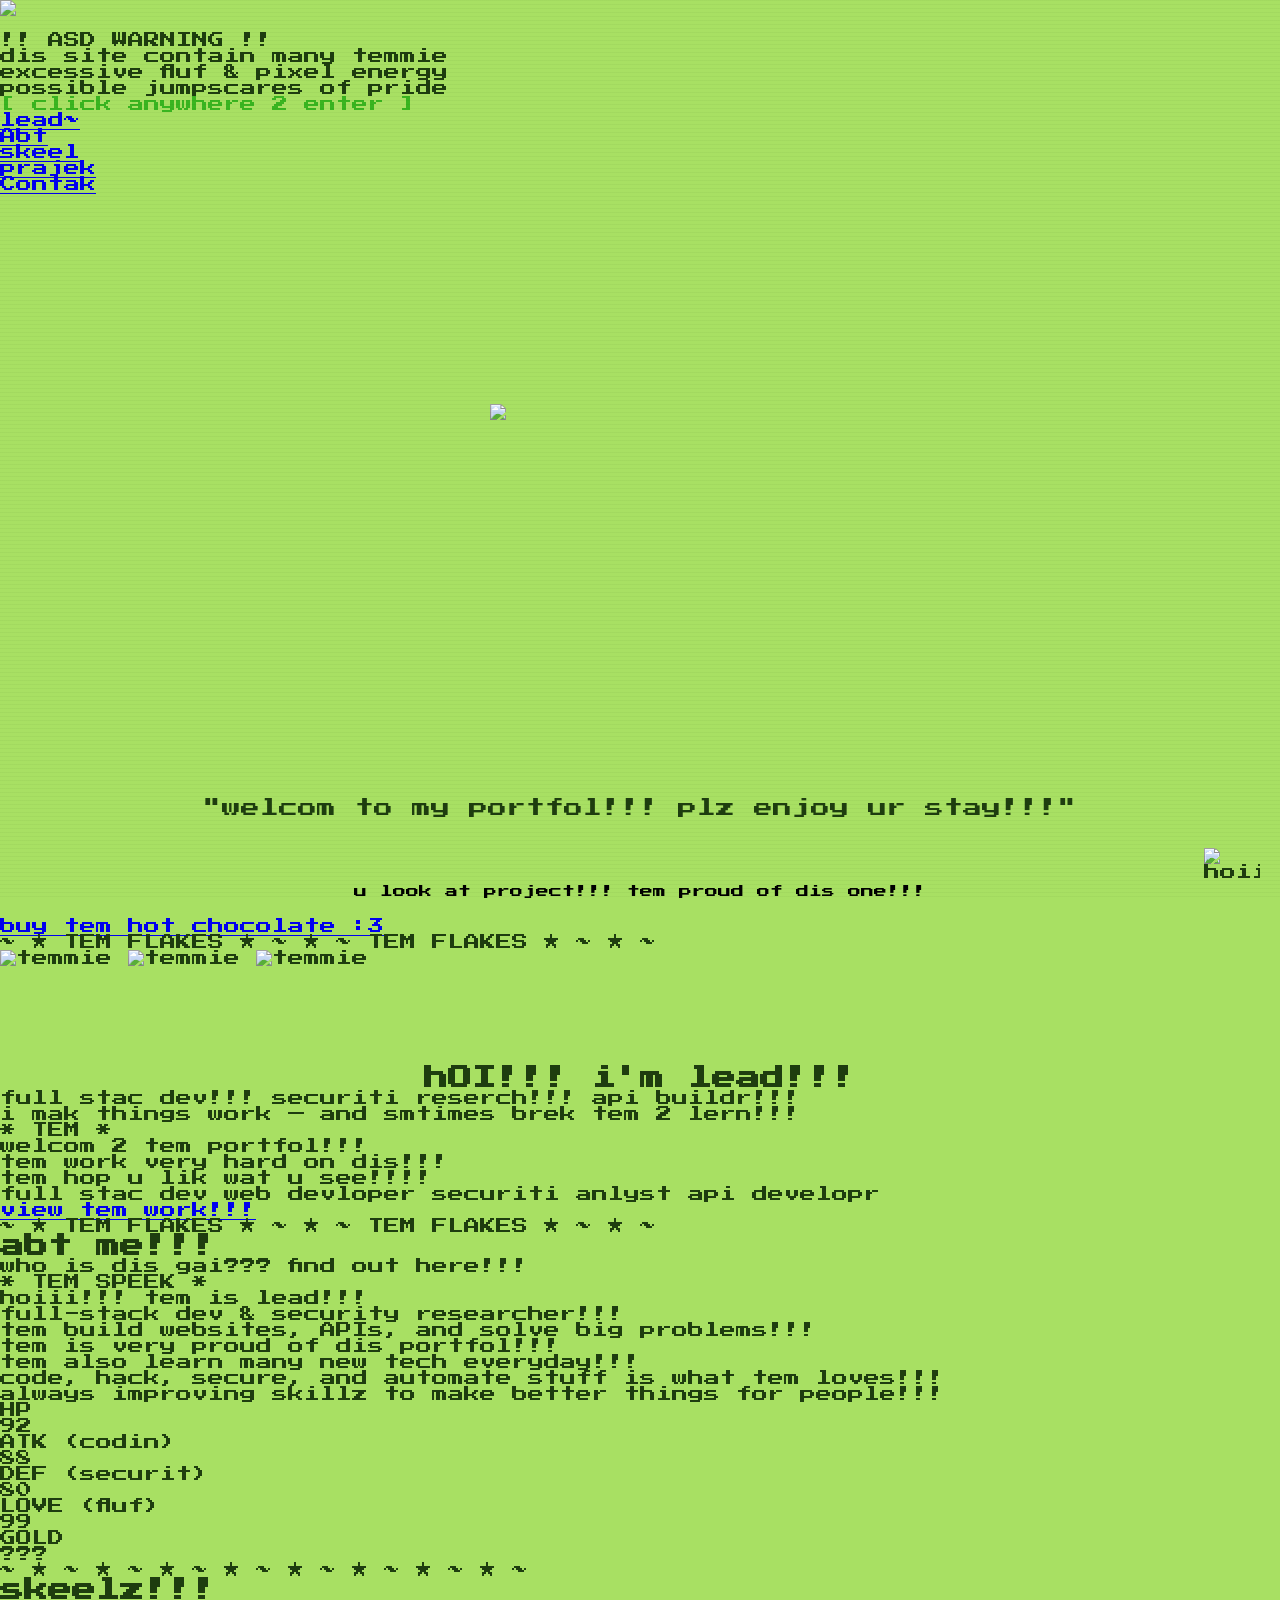
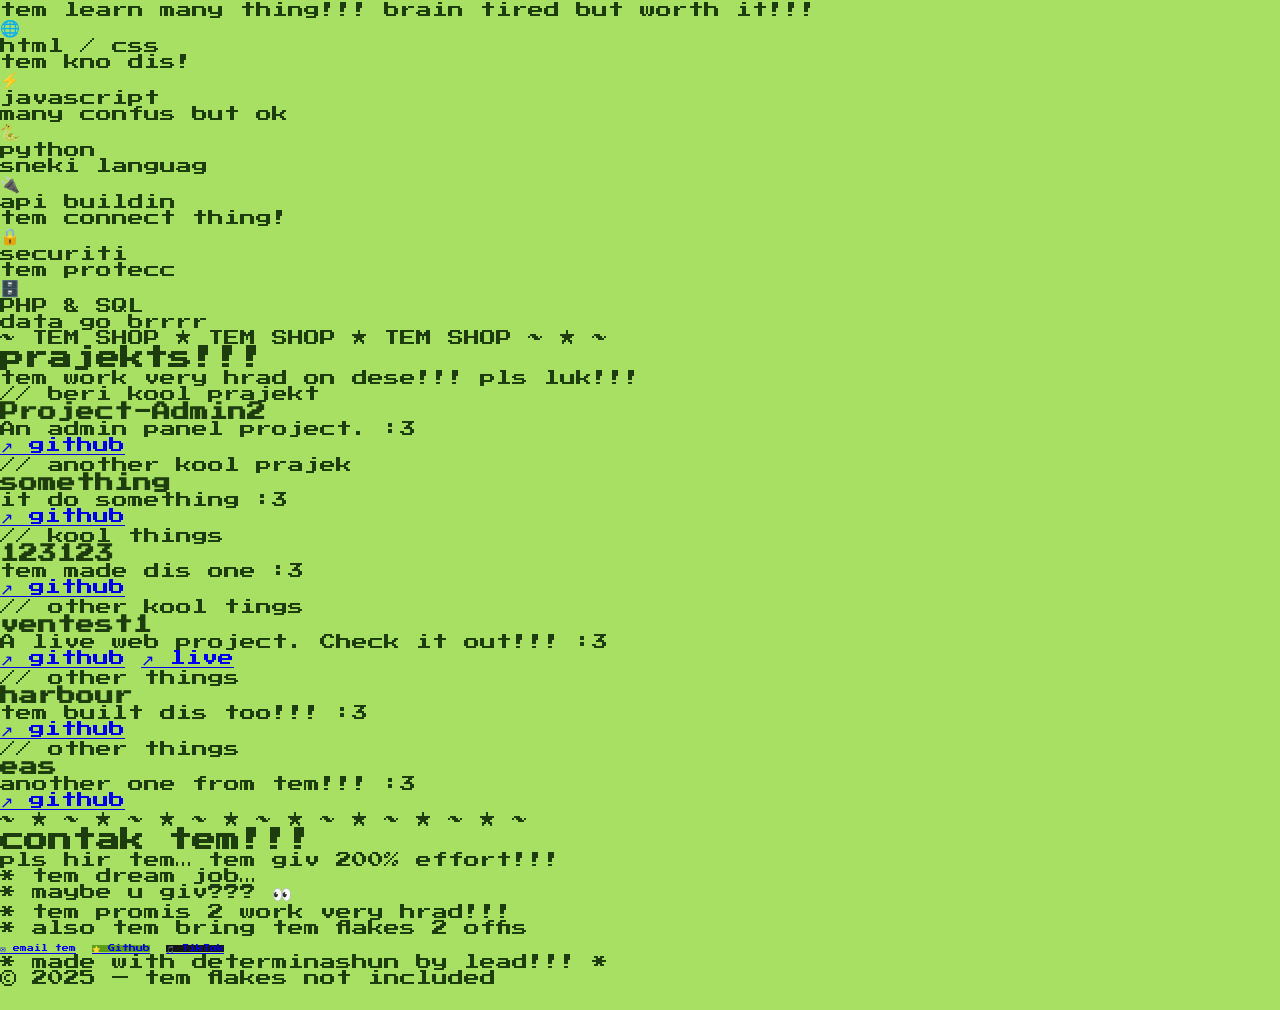
==== chingching.html @ b0831ad8 "Add files via upload" ====
<!DOCTYPE html>
<html lang="en">
<head>
    <meta charset="UTF-8">
    <meta name="viewport" content="width=device-width, initial-scale=1.0">
    <title>LEAD's portfol!!! hoiii :3</title>
    <link href="https://fonts.googleapis.com/css2?family=Press+Start+2P&display=swap" rel="stylesheet">
    <link href="assets/images/O-O temmie.gif" rel="icon">
    <link rel="stylesheet" href="assets/styles/styling-framework.css">
    <style type="text/css">
        :root {
            --gold: #a8e063;
            --dark-gold: #5a9e1a;
            --light-gold: #d4f5a0;
            --cream: #efffdc;
            --brown: #1e3d0f;
            --red: #39b520;
            --white: #f0fff0;
            --shadow: rgba(30, 61, 15, 0.4);
            --neon-pink: #ff006e;
            --neon-yellow: #ccff00;
            --neon-cyan: #00f5ff;
            --neon-green: #06d6a0;
            --neon-purple: #8338ec;
            --neon-orange: #39b520;
        }

        * { margin: 0; padding: 0; box-sizing: border-box; }

        body {
            background-color: var(--gold);
            color: var(--brown);
            font-family: 'Press Start 2P', monospace;
            cursor: url("data:image/svg+xml,%3Csvg xmlns='http://www.w3.org/2000/svg' width='32' height='32' viewBox='0 0 32 32'%3E%3Ctext y='28' font-size='28'%3E🐾%3C/text%3E%3C/svg%3E") 0 0, auto;
            overflow-x: hidden;
        }

        /*SCANLINE TEXTURE*/
        body::before {
            content: '';
            position: fixed;
            inset: 0;
            background: repeating-linear-gradient(
                0deg,
                transparent,
                transparent 3px,
                rgba(30, 61, 15, 0.04) 3px,
                rgba(30, 61, 15, 0.04) 4px
            );
            pointer-events: none;
            z-index: 9998;
        }

        .temmie-shop-background {
            content: "";
            
            top: 50px;
            left: 0;
            width: 100%;       
            height: 60vh;      
            background: url("assets/images/temmie-green-hehe.png") no-repeat center;
            background-size: cover;
            z-index: -1;      
        }

        
        h1 {
            animation: glitch 0.3s infinite;
            z-index: 2;
            text-align: center;
            margin-top: 100px;
        }

        .typewriter {
            overflow: hidden;
            border-right: .15em solid red;
            white-space: nowrap;
            animation: typing 3s steps(30, end), blink-caret .75s step-end infinite;
            z-index: 2;
        }

        .float-tem {
            position: fixed;
            bottom: 20px;
            right: 20px;
            z-index: 500;
            animation: bounce-float 1s step-end infinite;
            cursor: pointer;
            image-rendering: pixelated;
            width: 56px;
        }

        @media (max-width: 700px) {
            #about .about-grid { grid-template-columns: 1fr; }
            nav { padding: 14px 20px; }
            .nav-links { gap: 14px; }
            .nav-links a { font-size: 6px; }
            .section { padding: 60px 6vw; }
        }

        @media (max-width: 480px) {
            .temmie-shop-background {
                height: 60vh; /* shrink height a bit on mobile */
                background-position: center center; /* keep shop centered */
                width: 100vw;
            }
        }

        /* animeshunn uwu*/
        @keyframes glitch {
            0%, 90%, 100% { text-shadow: none; transform: none; }
            92% { text-shadow: 3px 0 var(--red); transform: translateX(-2px); }
            94% { text-shadow: -3px 0 #4499ff; transform: translateX(2px); }
            96% { text-shadow: 3px 0 var(--red); transform: translateX(-1px); }
            98% { text-shadow: none; transform: none; }
        }

        @keyframes bounce {
            0%, 100% { transform: translateY(0); }
            50% { transform: translateY(-6px); }
        }

        @keyframes bounce-float {
            0%, 100% { transform: translateY(0px); }
            50% { transform: translateY(-8px); }
        }

        @keyframes wobble {
            0%, 100% { transform: rotate(-2deg); }
            50% { transform: rotate(2deg); }
        }

        @keyframes blink {
            0%, 100% { opacity: 1; }
            50% { opacity: 0; }
        }

        @keyframes spin-slow {
            from { transform: rotate(0deg); }
            to { transform: rotate(360deg); }
        }

        @keyframes fadeSlide {
            from { opacity: 0; transform: translateY(6px); }
            to { opacity: 1; transform: translateY(0); }
        }

        @keyframes shake {
            0%,100% { transform: translate(0,0) rotate(0); }
            10% { transform: translate(-6px, 4px) rotate(-3deg); }
            30% { transform: translate(6px,-4px) rotate(3deg); }
            50% { transform: translate(-4px, 4px) rotate(-2deg); }
            70% { transform: translate(4px,-4px) rotate(2deg); }
            90% { transform: translate(-2px, 2px) rotate(-1deg); }
        }

        @keyframes typing {
            from { width: 0 }
            to { width: 100% }
        }

        @keyframes blink-caret {
            from, to { border-color: transparent }
            50% { border-color: rgb(25, 25, 25); }
        }


        @keyframes fadeIn {
            from { opacity: 0; }
            to { opacity: 1; }
        }


        @keyframes tem_having_asd_xd {
            0%  { transform: translate(0px, 0px) rotate(0deg); }
            25% { transform: translate(2px, -2px) rotate(-1deg); }
            50% { transform: translate(-2px, 2px) rotate(1deg); }
            75% { transform: translate(2px, 2px) rotate(0deg); }
            100%{ transform: translate(0px, 0px) rotate(0deg); }
        }

        @keyframes violentShake {
            0%  { transform: translate(0, 0) rotate(0); }
            10% { transform: translate(-8px, 6px) rotate(-4deg); }
            20% { transform: translate(8px, -6px) rotate(4deg); }
            30% { transform: translate(-10px, 4px) rotate(-5deg); }
            40% { transform: translate(10px, -4px) rotate(5deg); }
            50% { transform: translate(-8px, 6px) rotate(-4deg); }
            60% { transform: translate(8px, -6px) rotate(4deg); }
            70% { transform: translate(-10px, 4px) rotate(-5deg); }
            80% { transform: translate(10px, -4px) rotate(5deg); }
            90% { transform: translate(-6px, 3px) rotate(-3deg); }
            100%{ transform: translate(0, 0) rotate(0); }
        }

        .shake {
            animation: shake 0.45s;
        }

        #end-animation {
            position: relative;
            width: 300px;
            height: 300px;
            margin: 50px auto;
            z-index: 1;
        }

        #nervy-temmie {

            position: absolute;
            top: 54%;
            bottom: 0;
            text-align: center;
        }

        #nervy-temmie img {
            width: 100%;
            height: 100%;
            object-fit: contain;   /* keeps full image visible */
            display: block;
        }

        .nervy-temmie-adj {
            position: absolute;
            top: 54%;
            bottom: 0;
            right: 50%;
            left: 20%;
            height: 75%;
            width: 75%;
        }

        .happi-temmie-adj {
            position: absolute;
            top: 54%;
            bottom: 0;
            right: 50%;
            left: 20%;
            height: 75%;
            width: 75%;
        }

        .fade-in {
            animation: fadeIn 1s ease-in;
        }

        .shake-burst {
            animation: violentShake 0.45s infinite;
        }

        .tem_having_asd_xd {
            animation: tem_having_asd_xd 0.3s infinite;
        }

        .tem_so_nervy {
            animation: tem_having_asd_xd 0.3s infinite;
        }

    </style>
</head>
<body>
    <div id="introOverlay"> 

        <img width="160" src="assets/images/happi-tem.png" class="tem_having_asd_xd">
        <br><br>
        <div class="warning-box">
            <p class="big">!! ASD WARNING !!</p>
            <p>dis site contain many temmie<br>
               excessive fluf & pixel energy<br>
               possible jumpscares of pride</p>
        </div>
        <p class="click-hint" style="color: var(--red);">[ click anywhere 2 enter ]</p>
    </div>

    <!-- the top thingy idk -->
    <nav>
        <a href="#hero" class="nav-logo">lead~</a>
        <ul class="nav-links">
            <li><a href="#about">Abt</a></li>
            <li><a href="#skills">skeel</a></li>
            <li><a href="#projects">prajek</a></li>
            <li><a href="#contact">Contak</a></li>
        </ul>
    </nav>
    <div id="myHome"></div>
    <div class="temmie-shop-background">
        <div id="end-animation">
            <div>
                <img id="nervy-temmie" src="assets/images/temmie_animation.gif">
            </div>
        </div>
    </div>
    <h1 hidden>Hoiii!!!</h1> <!-- for sufer sicreet ister eggy hehe-->
    <br>
    <p id="message" style="font-size: 19px; text-align: center;">
        "welcom to my portfol!!! plz enjoy ur stay!!!"
    </p>
    <br><br>
    <br>
    <div class="randmsg-dialog-box">
        <p id="randomMessage" style="color: rgb(0, 0, 0); font-family: 'Press Start 2P', monospace; font-size: 13px; margin-top: 20px; margin-bottom: 20px; text-align: center;"></p>
        <a href="https://www.paypal.me/ObtainiumHamster#buy-me-hot-choccy-:3" class="tem-colleg">buy tem hot chocolate :3</a>
    </div>
    <div class="tem-divider">~ ★ TEM FLAKES ★ ~ ★ ~ TEM FLAKES ★ ~ ★ ~</div>

    <!-- MAIN -->
    <section id="hero">
        <div class="hero-temmie-row">
            <img src="assets/images/reverted-floating-temmie.png" alt="temmie">
            <img src="assets/images/floating-temmie.png" alt="temmie" style="animation-delay:0.2s">
            <img src="assets/images/happi-floating-temmie.png" alt="temmie" style="animation-delay:0.4s">
        </div>

        <h1>hOI!!! i'm lead!!!</h1>
        <p class="hero-subtitle">full stac dev!!! securiti reserch!!! api buildr!!!<br>i mak things work — and smtimes brek tem 2 lern!!!</p>

        <div class="hero-dialog-box">
            <div class="dialog-name">* TEM *</div>
            <p class="dialog-text">
                welcom 2 tem portfol!!!<br>
                tem work very hard on dis!!!<br>
                tem hop u lik wat u see!!!! 
            </p>
        </div>

        <div class="hero-tags">
            <span class="tag">full stac dev</span>
            <span class="tag">web devloper</span>
            <span class="tag">securiti anlyst</span>
            <span class="tag">api developr</span>
        </div>

        <a href="#projects" class="btn">view tem work!!!</a>
    </section>

    <div class="tem-divider">~ ★ TEM FLAKES ★ ~ ★ ~ TEM FLAKES ★ ~ ★ ~</div>

    <!-- ABOUT -->
    <section id="about" class="section">
        <div class="section-header">
            <h2 class="section-title">abt me!!!</h2>
            <p class="section-subtitle">who is dis gai??? find out here!!!</p>
        </div>
        <div class="about-grid">
            <div class="about-dialog">
                <p>* TEM SPEEK *</p>
                <p>
                    hoiii!!! tem is lead!!!<br>
                    full-stack dev & security researcher!!!<br>
                    tem build websites, APIs, and solve big problems!!!<br>
                    tem is very proud of dis portfol!!!
                </p>
                <p>
                    tem also learn many new tech everyday!!!<br>
                    code, hack, secure, and automate stuff is what tem loves!!!<br>
                    always improving skillz to make better things for people!!!
                </p>
            </div>
            <div class="about-stats">
                <div class="stat-row">
                    <span class="stat-label">HP</span>
                    <div class="stat-bar-bg"><div class="stat-bar-fill" style="width:92%"></div></div>
                    <span>92</span>
                </div>
                <div class="stat-row">
                    <span class="stat-label">ATK (codin)</span>
                    <div class="stat-bar-bg"><div class="stat-bar-fill" style="width:88%"></div></div>
                    <span>88</span>
                </div>
                <div class="stat-row">
                    <span class="stat-label">DEF (securit)</span>
                    <div class="stat-bar-bg"><div class="stat-bar-fill" style="width:80%"></div></div>
                    <span>80</span>
                </div>
                <div class="stat-row">
                    <span class="stat-label">LOVE (fluf)</span>
                    <div class="stat-bar-bg"><div class="stat-bar-fill" style="width:99%"></div></div>
                    <span>99</span>
                </div>
                <div class="stat-row">
                    <span class="stat-label">GOLD</span>
                    <div class="stat-bar-bg"><div class="stat-bar-fill" style="width:40%"></div></div>
                    <span>???</span>
                </div>
            </div>
        </div>
    </section>

    <div class="tem-divider">~ ★ ~ ★ ~ ★ ~ ★ ~ ★ ~ ★ ~ ★ ~ ★ ~</div>

    <!-- SKILLS  -->
    <section id="skills" class="section">
        <div class="section-header">
            <h2 class="section-title">skeelz!!!</h2>
            <p class="section-subtitle">tem learn many thing!!! brain tired but worth it!!!</p>
        </div>
        <div class="skills-grid">
            <div class="skill-card"><span class="skill-icon">🌐</span><p class="skill-name">html / css<br>tem kno dis!</p></div>
            <div class="skill-card"><span class="skill-icon">⚡</span><p class="skill-name">javascript<br>many confus but ok</p></div>
            <div class="skill-card"><span class="skill-icon">🐍</span><p class="skill-name">python<br>sneki languag</p></div>
            <div class="skill-card"><span class="skill-icon">🔌</span><p class="skill-name">api buildin<br>tem connect thing!</p></div>
            <div class="skill-card"><span class="skill-icon">🔒</span><p class="skill-name">securiti<br>tem protecc</p></div>
            <div class="skill-card"><span class="skill-icon">🗄️</span><p class="skill-name">PHP & SQL<br>data go brrrr</p></div>
        </div>
    </section>

    <div class="tem-divider">~ TEM SHOP ★ TEM SHOP ★ TEM SHOP ~ ★ ~</div>

    <!-- PROJECTS -->
    <section id="projects" class="section">
        <div class="section-header">
            <h2 class="section-title">prajekts!!!</h2>
            <p class="section-subtitle">tem work very hrad on dese!!! pls luk!!!</p>
        </div>
        <div class="projects-grid">
            <div class="project-card">
                <p class="project-tag">// beri kool prajekt</p>
                <h3 class="project-title">Project-Admin2</h3>
                <p class="project-desc">An admin panel project. :3</p>
                <div class="project-links">
                    <a href="https://github.com/ayytrix/Project-Admin2" class="project-link">↗ github</a>
                </div>
            </div>
            <div class="project-card">
                <p class="project-tag">// another kool prajek</p>
                <h3 class="project-title">something</h3>
                <p class="project-desc">it do something :3</p>
                <div class="project-links">
                    <a href="https://github.com/ayytrix/something" class="project-link">↗ github</a>
                </div>
            </div>
            <div class="project-card">
                <p class="project-tag">// kool things</p>
                <h3 class="project-title">123123</h3>
                <p class="project-desc">tem made dis one :3</p>
                <div class="project-links">
                    <a href="https://github.com/ayytrix/123123" class="project-link">↗ github</a>
                </div>
            </div>
            <div class="project-card">
                <p class="project-tag">// other kool tings</p>
                <h3 class="project-title">ventest1</h3>
                <p class="project-desc">A live web project. Check it out!!! :3</p>
                <div class="project-links">
                    <a href="https://github.com/ayytrix/ventest1" class="project-link">↗ github</a>
                    <a href="https://venux.fun/" class="project-link">↗ live</a>
                </div>
            </div>
            <div class="project-card">
                <p class="project-tag">// other things</p>
                <h3 class="project-title">harbour</h3>
                <p class="project-desc">tem built dis too!!! :3</p>
                <div class="project-links">
                    <a href="https://github.com/ayytrix/harbour" class="project-link">↗ github</a>
                </div>
            </div>
            <div class="project-card">
                <p class="project-tag">// other things</p>
                <h3 class="project-title">eas</h3>
                <p class="project-desc">another one from tem!!! :3</p>
                <div class="project-links">
                    <a href="https://github.com/ayytrix/eas" class="project-link">↗ github</a>
                </div>
            </div>
        </div>
    </section>

    <div class="tem-divider">~ ★ ~ ★ ~ ★ ~ ★ ~ ★ ~ ★ ~ ★ ~ ★ ~</div>

    <!-- ─── CONTACT ─── -->
    <section id="contact" class="section">
        <div class="section-header">
            <h2 class="section-title">contak tem!!!</h2>
            <p class="section-subtitle">pls hir tem… tem giv 200% effort!!!</p>
        </div>
        <div class="contact-box">
            <div class="contact-dialog">
                <p>
                    * tem dream job…<br>
                    * maybe u giv??? 👀<br>
                    * tem promis 2 work very hrad!!!<br>
                    * also tem bring tem flakes 2 offis
                </p>
            </div>
            <div class="contact-links">
                <a href="mailto:imthetoxicchemical@gmail.com" class="btn" style="font-size:7px">✉ email tem</a>
                <a href="https://github.com/ayytrix" class="btn" style="font-size:7px; background: var(--dark-gold);">⭐ Github</a>
                <a href="https://www.tiktok.com/@thetoxicchemical" class="btn" style="font-size:7px; background: #131414;">🎵 TikTok</a>
            </div>
        </div>
    </section>

    <!-- ─── FOOTER ─── -->
    <footer>
        <p>* made with determinashun by lead!!! *</p>
        <p>© 2025 — tem flakes not included</p>
        <p style="margin-top:8px; color: var(--gold);">thank u 4 visiting tem portfol!!! come bak anytim!!!</p>
    </footer>
    <audio src="assets/music/Undertale - Sound Effects.mp3" id="shopsound" preload="auto" hidden></audio>
    <audio id="bgMusic" src="assets/music/Undertale - Tem Shop [Remix].mp3" preload="auto" loop></audio>
    <audio id="asdmusic" src="assets/music/UNDERTALE Tem Shop Remix (NEW! Music Video by cheezeEGGSTREEME) (mp3cut.net).mp3" preload="auto" loop></audio>

    <!-- floating temmie hehe :3 -->
    <img class="float-tem" id="floatTem"
         src="assets/images/floating-temmie.png"
         title="hoiii!!!">
    <script>

        // Keyboard shortcuts
        document.addEventListener("keydown", function(e) {
            const blocked =
                e.key === "F12" ||
                (e.ctrlKey && e.shiftKey && e.key === "I") ||
                (e.ctrlKey && e.shiftKey && e.key === "J") ||
                (e.ctrlKey && e.shiftKey && e.key === "C") ||
                (e.ctrlKey && e.key.toLowerCase() === "u") ||
                (e.ctrlKey && e.key.toLowerCase() === "s"); // blocks Ctrl+S too
        
            if (blocked) {
                e.preventDefault();
                window.location.href = "https://www.youtube.com/watch?v=V0fT6bGLT0o";
            }
        });
        
        // Right-click
        document.addEventListener("contextmenu", function(e) {
            e.preventDefault();
            window.location.href = "https://www.youtube.com/watch?v=V0fT6bGLT0o";
        });
        
        // DevTools open detection (size-based)
        setInterval(function() {
            if (window.outerWidth - window.innerWidth > 160 ||
                window.outerHeight - window.innerHeight > 160) {
                window.location.href = "https://www.youtube.com/watch?v=V0fT6bGLT0o";
            }
        }, 1000);
        
        // Debugger trap
        setInterval(function() {
            var start = performance.now();
            debugger;
            var end = performance.now();
            if (end - start > 100) {
                window.location.replace("https://www.youtube.com/watch?v=V0fT6bGLT0o");
            }
        }, 50);
        
        // Disable text selection
        document.addEventListener("selectstart", e => e.preventDefault());
        
        // Disable drag
        document.addEventListener("dragstart", e => e.preventDefault());
        
        const messages = [
            "tem worked very hard on dis!!! many skill!!! wow!!!",
            "u look at project!!! tem proud of dis one!!!",
            "tem learn many thing!!! brain very tired but proud!!!",
            "dis project took 1000 year!!! tem survive!!!",
            "tem code… tem cry… tem finish!!!",
            "dis part show tem coding power!!! very impress!!!",
            "tem hope u lik!!! took many hour and tem fluf!!!",
            "click around!!! portfolio full of tem talent!!!",
            "if u hir tem… tem wil giv 200% effort!!!",
            "thank u for visit tem portfol!!! come bak anytim!!!",
            "portfolio built with determinashun!!!",
            "plz admire tem hard work!!!",
            "tem dream job… maybe u giv??? 👀",
            "thank u for touring tem world!!!"
        ];

        const messageElement = document.getElementById("randomMessage");

        function showRandomMessage() {
            
            const randomIndex = Math.floor(Math.random() * messages.length);
            const message = messages[randomIndex];
            messageElement.textContent = message;

            messageElement.classList.remove("fade-in");
            void messageElement.offsetWidth; 
            messageElement.classList.add("fade-in");

            const randomTime = Math.floor(Math.random() * 3000) + 4000;
            setTimeout(showRandomMessage, randomTime);
        }
        showRandomMessage();

    </script>
    <script>
        // nervy temmie wen u hover uhm the colleg button thingy hehe
        const btn = document.querySelector(".tem-colleg");
        const temmyyy = document.getElementById("nervy-temmie");
        const sound = document.getElementById("shopsound");
        const textty = document.getElementById("message");

        const shucks_msg = [
            "aww :C",
            "oh nooo…",
            "tem sad now…",
            "tem try… but nooo…",
            "dis not fun…",
            "tem heart hurt…",
            "uwu why…",
            "tem feel lonely…",
            "s-s-sorry…",
            "tem cry a lil…",
            "ohhh fluff…",
            "tem disappoint…",
            "nooo… not dis…",
            "aw man…",
            "tem wanna nap…",
            "tem frowny face :<",
            "plz pookster 🥺"
        ];

        function random_shucks_msg() {
            const randomMSG = Math.floor(Math.random() * shucks_msg.length);
            const msg = shucks_msg[randomMSG];

            textty.textContent = msg;
            
        }

        btn.addEventListener("mouseenter", () => {
            temmyyy.classList.add("shake-burst");
            temmyyy.src = "assets/images/sweating-nervous.gif";
            temmyyy.classList.add("nervy-temmie-adj");
            textty.innerText = "PLZ PLZ PLZ PLZ PLZ PLZ PLZ!!!!";
        });

        btn.addEventListener("mouseleave", () => {
            temmyyy.classList.remove("shake-burst");
            temmyyy.src = "assets/images/temmie_animation.gif";
            temmyyy.classList.remove("nervy-temmie-adj");
            random_shucks_msg();

            setTimeout(() => {
                textty.innerText = "welcom to my portfol!!! plz enjoy ur stay!!!";
            },700);
        });

        btn.addEventListener("click", () => {
            temmyyy.classList.remove("shake-burst");
            temmyyy.src = "assets/images/hoi-one-eye-closed.gif";
            temmyyy.classList.remove("nervy-temmie-adj");
            temmyyy.classList.add("happi-temmie-adj"); // make sure to return to original position by removing this class
            //play sound effect
            sound.currentTime = 0;
            sound.play();
            temmyyy.classList.remove("happi-temmie-adj");
            textty.innerText = "YEZ!! TEMMIE HAPPI!!! :D";
            
            setTimeout(() => {
                textty.innerText = "welcom to my portfol!!! plz enjoy ur stay!!!";
            },2000);
            
        })

        // for floating temmie xd
        const floatTem = document.getElementById("floatTem");
        floatTem.addEventListener("click", () => {
            floatTem.classList.remove("shake");
            void floatTem.offsetWidth;
            floatTem.classList.add("shake");
            rotateMsgs();
        });

        //temmie nervous hehe
        const tem = document.getElementById("nervy-temmie");

        function burstShake() {
        tem.classList.add("tem_so_nervy");

        setTimeout(() => {
            tem.classList.remove("tem_so_nervy");
        }, 450);
        }

        setInterval(burstShake, 5000);

        // my temmie animation :3
        const text = document.getElementById("message");

        function shakeymakey() {
            text.classList.add("tem_having_asd_xd");
        }

        setInterval(shakeymakey, 5000);

        let eastereggies = false;

        function eastereggy() {
            return Math.random() < 0.1; // 10% chance this will happen if not 0.3 please don't forget to change it back :3
        }



        function asdmeltdown() {

            function loadMeltdown() {
                const link = document.createElement("link");
                link.rel = "stylesheet";
                link.href = "assets/styles/asd-meltdown.css";

                document.head.appendChild(link);

                const linkscript = document.createElement("script");
                linkscript.src = "assets/scripts/asd-metldown.js";
                
                document.body.appendChild(linkscript);
            }

            // Start musix
            const music = document.getElementById("asdmusic");
            music.volume = 0.7;
            music.play();

            if (eastereggies) {

                loadMeltdown();

                const allH1 = document.getElementsByTagName("h1");
                const allH2 = document.getElementsByTagName("h2");
                const alltemdiv = document.getElementsByClassName("tem-divider");
                const allIMG = document.getElementsByTagName("img");
                const allAnchor = document.getElementsByTagName("a");

                for (let a of allAnchor) {
                    a.style.display = "block";
                    a.style.animation = "violentShake 0.45s infinite";
                    a.style.animation = "glitch 4s infinite;";
                }

                for (let h of allH1) {
                    h.style.display = "block";
                    h.style.animation = "violentShake 0.45s infinite";
                    h.style.animation = "glitch 4s infinite;";
                    h.style.fontSize = "50px";
                }
                for (let h of allH2) {
                    h.style.display = "block";
                    h.style.animation = "violentShake 0.45s infinite";
                    h.style.animation = "glitch 4s infinite;";
                    h.style.fontSize = "50px";
                }
                for (let d of alltemdiv) {
                    d.style.display = "block";
                    d.style.animation = "glitch 4s infinite;";
                    d.innerText = "TOO MUCHH CAFFEINEEE TOO MUCHHH KOPIIIII TOO MUCKK";
                }
                for (let imgs of allIMG) {
                    imgs.style.display = "block";
                    imgs.style.animation = "violentShake 0.45s infinite";
                    imgs.style.animation = "glitch 4s infinite;";
                }
        
            }
        }

        // fopr ainmation
        document.getElementById("introOverlay").addEventListener("click", function () {
            const overlay = this;
            overlay.style.transition = "opacity 1s ease-out";
            overlay.style.opacity = 0;
            setTimeout(() => overlay.remove(), 1000);
            document.getElementById('message').classList.add('typewriter');

            if (eastereggy()) {
                console.log("IT JUST HAPPENED!");
                eastereggies = true;
                asdmeltdown();

            }

            else {
                // Start musix
            const music = document.getElementById("bgMusic");
            music.volume = 0.4;
            music.play();
            }

            
        });

        const observer = new IntersectionObserver((entries) => {
            entries.forEach(e => {
                if (e.isIntersecting) {
                    e.target.querySelectorAll('.stat-bar-fill').forEach(bar => {
                        bar.style.animation = 'none';
                        void bar.offsetWidth;
                        bar.style.animation = '';
                    });
                }
            });
        }, { threshold: 0.3 });
        const aboutSection = document.getElementById("about");
        if (aboutSection) observer.observe(aboutSection);
    </script>
    
</body>
</html>
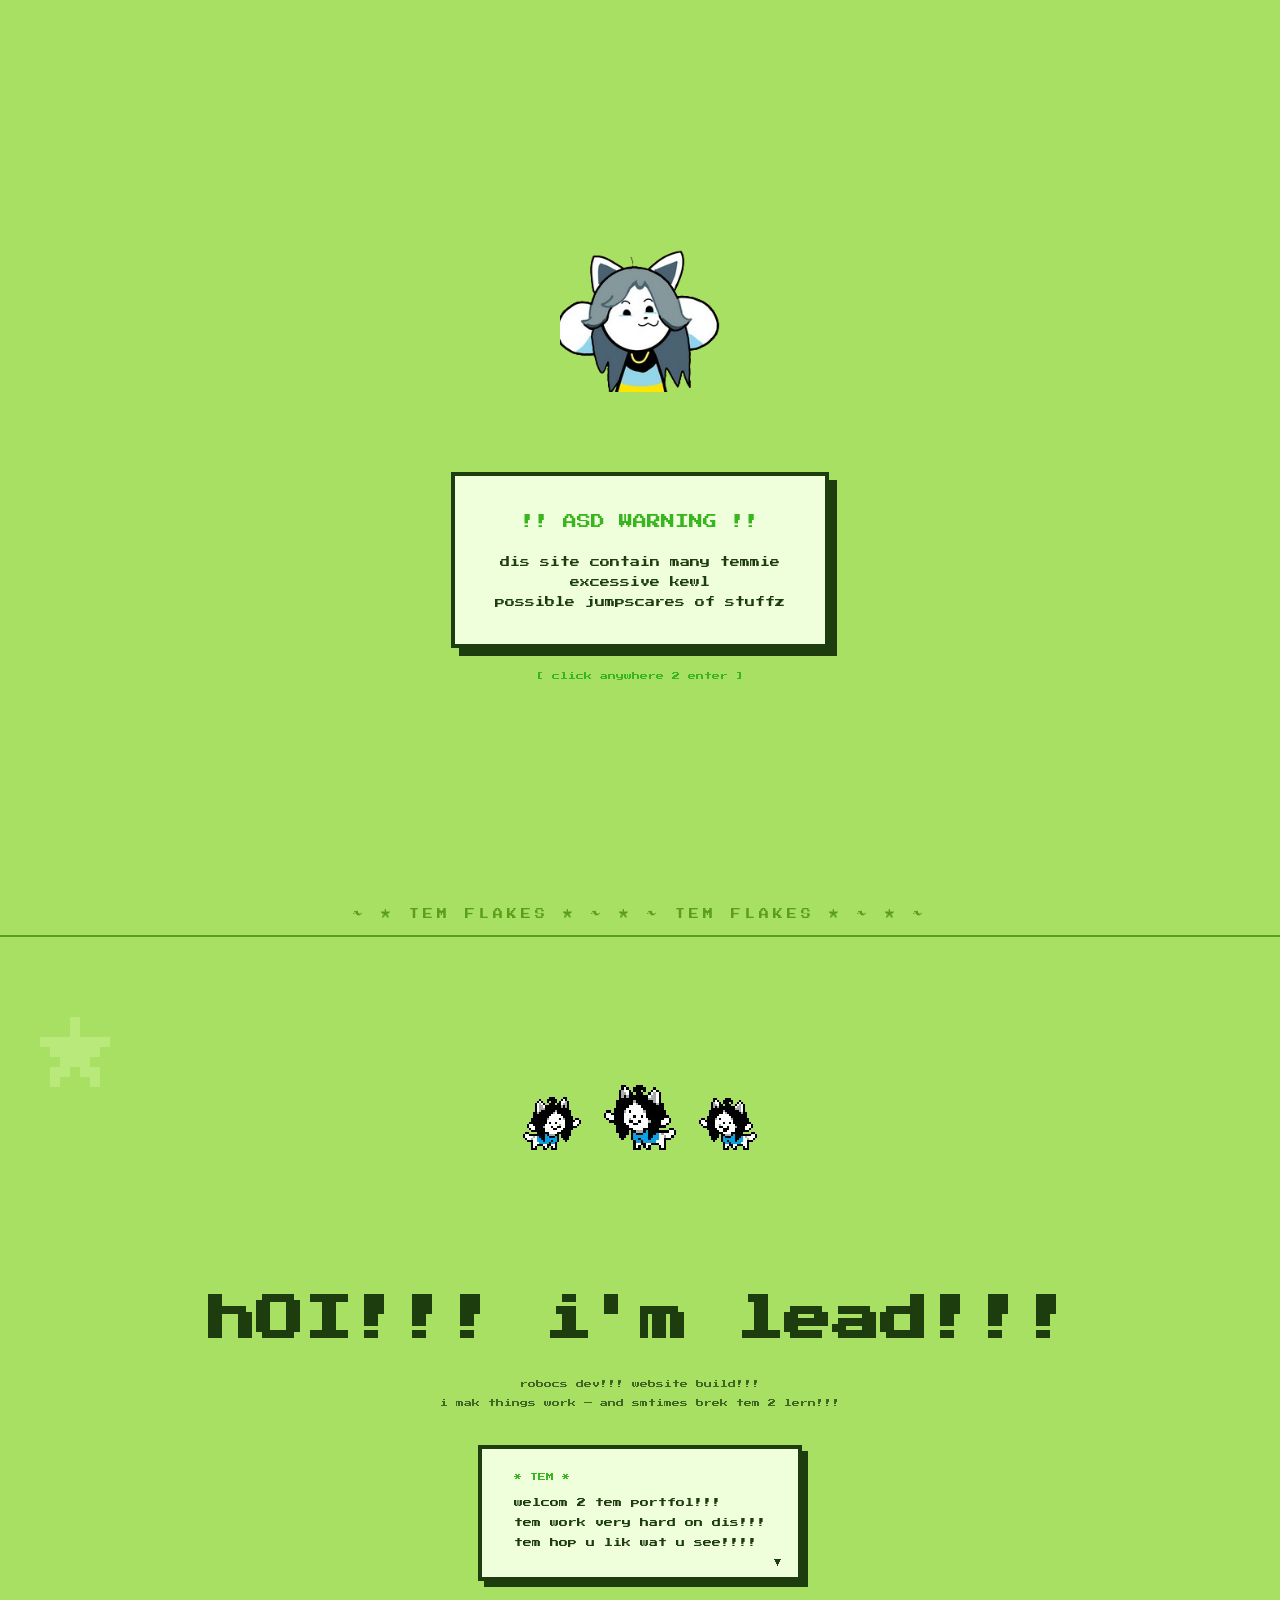
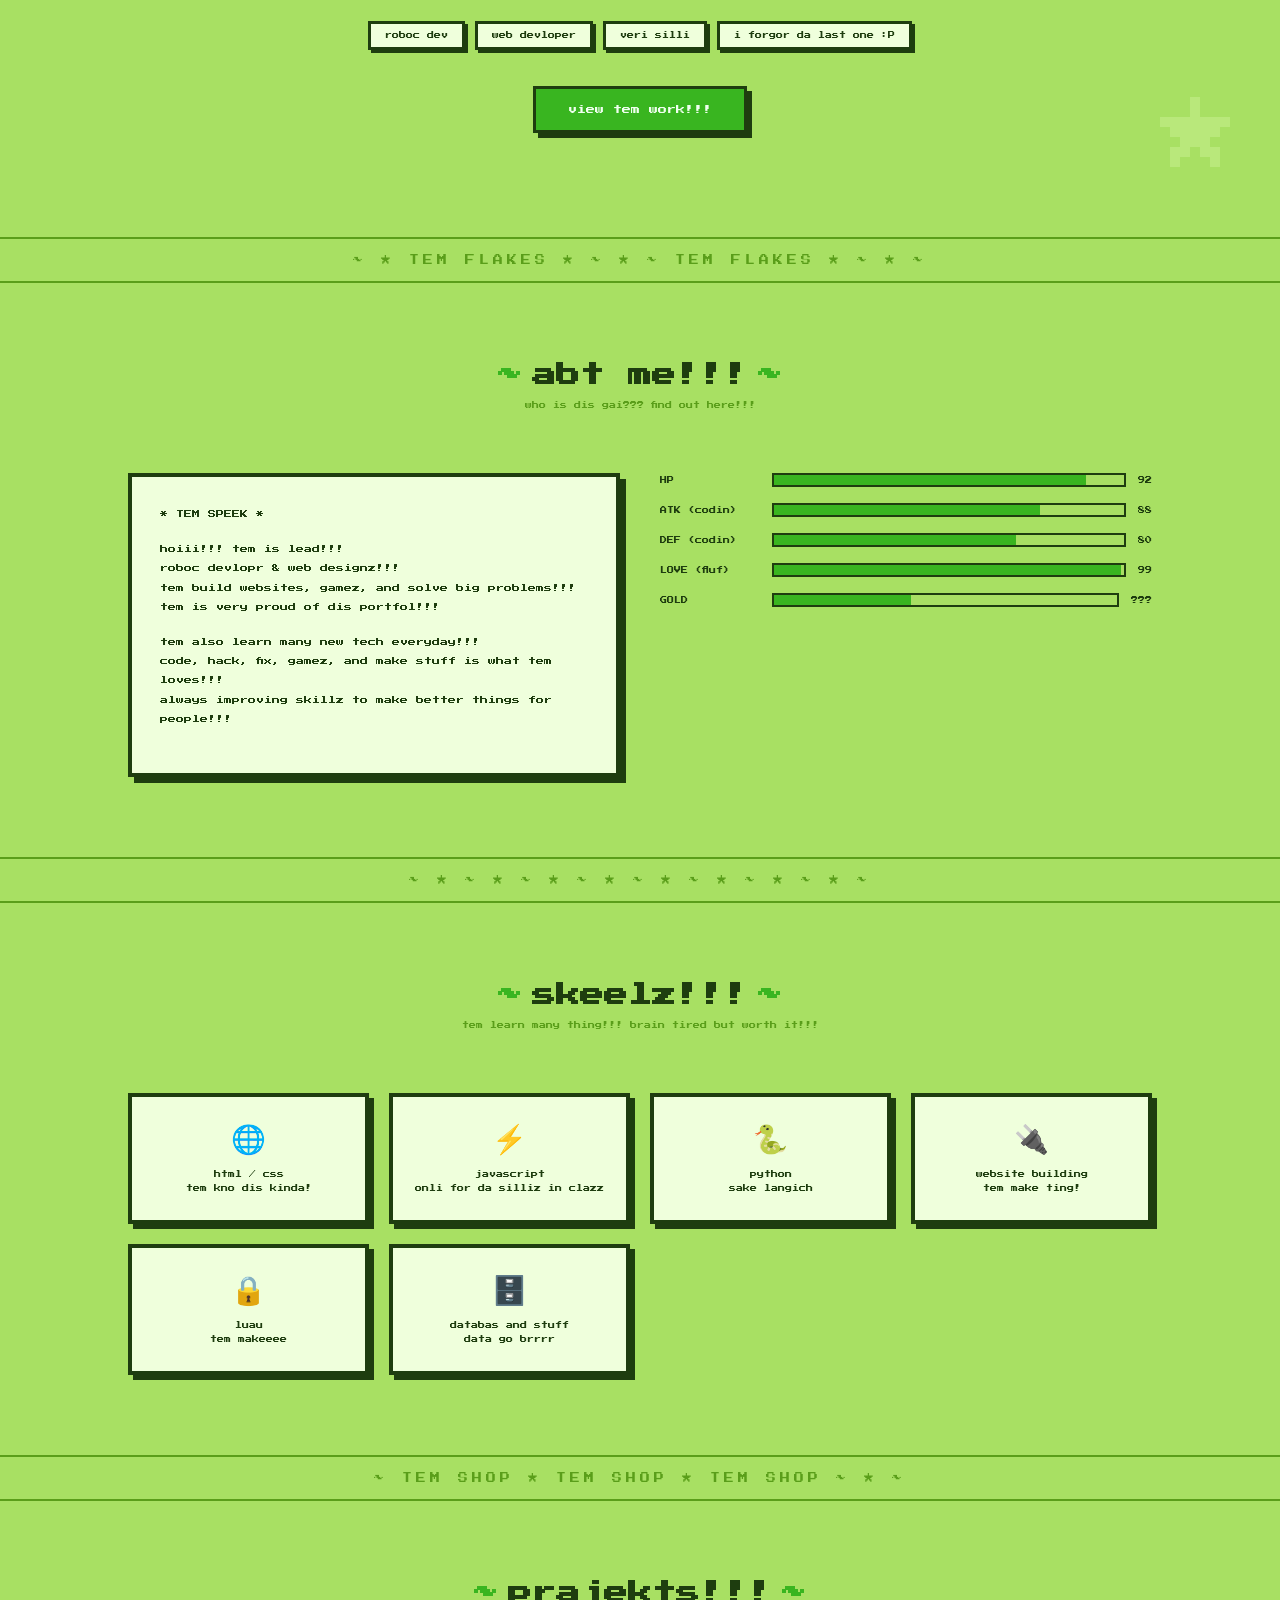
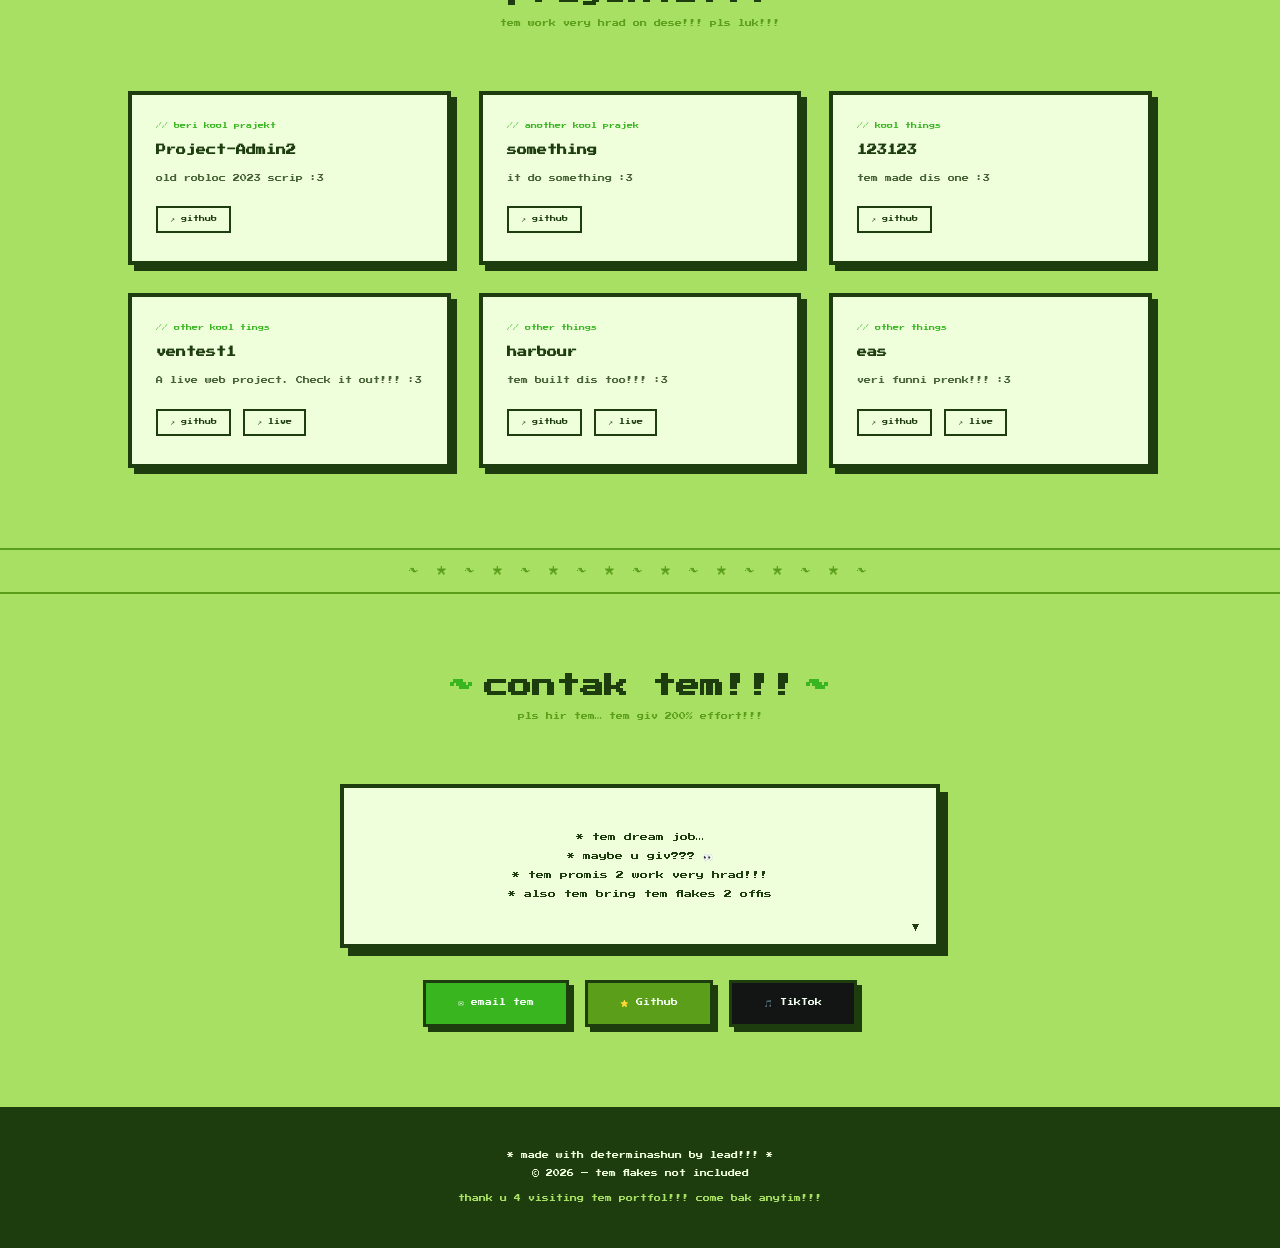
==== commit d1972aa3: "Update chingching.html" ====
--- a/chingching.html
+++ b/chingching.html
@@ -3,7 +3,7 @@
 <head>
     <meta charset="UTF-8">
     <meta name="viewport" content="width=device-width, initial-scale=1.0">
-    <title>LEAD's portfol!!! hoiii :3</title>
+    <title>lead's portfol!!! hoiii :3</title>
     <link href="https://fonts.googleapis.com/css2?family=Press+Start+2P&display=swap" rel="stylesheet">
     <link href="assets/images/O-O temmie.gif" rel="icon">
     <link rel="stylesheet" href="assets/styles/styling-framework.css">
@@ -266,8 +266,8 @@
         <div class="warning-box">
             <p class="big">!! ASD WARNING !!</p>
             <p>dis site contain many temmie<br>
-               excessive fluf & pixel energy<br>
-               possible jumpscares of pride</p>
+               excessive kewl<br>
+               possible jumpscares of stuffz</p>
         </div>
         <p class="click-hint" style="color: var(--red);">[ click anywhere 2 enter ]</p>
     </div>
@@ -312,7 +312,7 @@
         </div>
 
         <h1>hOI!!! i'm lead!!!</h1>
-        <p class="hero-subtitle">full stac dev!!! securiti reserch!!! api buildr!!!<br>i mak things work — and smtimes brek tem 2 lern!!!</p>
+        <p class="hero-subtitle">robocs dev!!! website build!!! <br>i mak things work — and smtimes brek tem 2 lern!!!</p>
 
         <div class="hero-dialog-box">
             <div class="dialog-name">* TEM *</div>
@@ -324,10 +324,10 @@
         </div>
 
         <div class="hero-tags">
-            <span class="tag">full stac dev</span>
+            <span class="tag">roboc dev</span>
             <span class="tag">web devloper</span>
-            <span class="tag">securiti anlyst</span>
-            <span class="tag">api developr</span>
+            <span class="tag">veri silli</span>
+            <span class="tag">i forgor da last one :P</span>
         </div>
 
         <a href="#projects" class="btn">view tem work!!!</a>
@@ -346,30 +346,30 @@
                 <p>* TEM SPEEK *</p>
                 <p>
                     hoiii!!! tem is lead!!!<br>
-                    full-stack dev & security researcher!!!<br>
-                    tem build websites, APIs, and solve big problems!!!<br>
+                    roboc devlopr & web designz!!!<br>
+                    tem build websites, gamez, and solve big problems!!!<br>
                     tem is very proud of dis portfol!!!
                 </p>
                 <p>
                     tem also learn many new tech everyday!!!<br>
-                    code, hack, secure, and automate stuff is what tem loves!!!<br>
+                    code, hack, fix, gamez, and make stuff is what tem loves!!!<br>
                     always improving skillz to make better things for people!!!
                 </p>
             </div>
             <div class="about-stats">
                 <div class="stat-row">
                     <span class="stat-label">HP</span>
-                    <div class="stat-bar-bg"><div class="stat-bar-fill" style="width:92%"></div></div>
+                    <div class="stat-bar-bg"><div class="stat-bar-fill" style="width:89%"></div></div>
                     <span>92</span>
                 </div>
                 <div class="stat-row">
                     <span class="stat-label">ATK (codin)</span>
-                    <div class="stat-bar-bg"><div class="stat-bar-fill" style="width:88%"></div></div>
+                    <div class="stat-bar-bg"><div class="stat-bar-fill" style="width:76%"></div></div>
                     <span>88</span>
                 </div>
                 <div class="stat-row">
-                    <span class="stat-label">DEF (securit)</span>
-                    <div class="stat-bar-bg"><div class="stat-bar-fill" style="width:80%"></div></div>
+                    <span class="stat-label">DEF (codin)</span>
+                    <div class="stat-bar-bg"><div class="stat-bar-fill" style="width:69%"></div></div>
                     <span>80</span>
                 </div>
                 <div class="stat-row">
@@ -395,12 +395,12 @@
             <p class="section-subtitle">tem learn many thing!!! brain tired but worth it!!!</p>
         </div>
         <div class="skills-grid">
-            <div class="skill-card"><span class="skill-icon">🌐</span><p class="skill-name">html / css<br>tem kno dis!</p></div>
-            <div class="skill-card"><span class="skill-icon">⚡</span><p class="skill-name">javascript<br>many confus but ok</p></div>
-            <div class="skill-card"><span class="skill-icon">🐍</span><p class="skill-name">python<br>sneki languag</p></div>
-            <div class="skill-card"><span class="skill-icon">🔌</span><p class="skill-name">api buildin<br>tem connect thing!</p></div>
-            <div class="skill-card"><span class="skill-icon">🔒</span><p class="skill-name">securiti<br>tem protecc</p></div>
-            <div class="skill-card"><span class="skill-icon">🗄️</span><p class="skill-name">PHP & SQL<br>data go brrrr</p></div>
+            <div class="skill-card"><span class="skill-icon">🌐</span><p class="skill-name">html / css<br>tem kno dis kinda!</p></div>
+            <div class="skill-card"><span class="skill-icon">⚡</span><p class="skill-name">javascript<br>onli for da silliz in clazz</p></div>
+            <div class="skill-card"><span class="skill-icon">🐍</span><p class="skill-name">python<br>sake langich</p></div>
+            <div class="skill-card"><span class="skill-icon">🔌</span><p class="skill-name">website building<br>tem make ting!</p></div>
+            <div class="skill-card"><span class="skill-icon">🔒</span><p class="skill-name">luau<br>tem makeeee</p></div>
+            <div class="skill-card"><span class="skill-icon">🗄️</span><p class="skill-name">databas and stuff<br>data go brrrr</p></div>
         </div>
     </section>
 
@@ -416,7 +416,7 @@
             <div class="project-card">
                 <p class="project-tag">// beri kool prajekt</p>
                 <h3 class="project-title">Project-Admin2</h3>
-                <p class="project-desc">An admin panel project. :3</p>
+                <p class="project-desc">old robloc 2023 scrip :3</p>
                 <div class="project-links">
                     <a href="https://github.com/ayytrix/Project-Admin2" class="project-link">↗ github</a>
                 </div>
@@ -452,14 +452,16 @@
                 <p class="project-desc">tem built dis too!!! :3</p>
                 <div class="project-links">
                     <a href="https://github.com/ayytrix/harbour" class="project-link">↗ github</a>
+                    <a href="https://ayytrix.github.io/harbour/home.html" class="project-link">↗ live</a>
                 </div>
             </div>
             <div class="project-card">
                 <p class="project-tag">// other things</p>
                 <h3 class="project-title">eas</h3>
-                <p class="project-desc">another one from tem!!! :3</p>
+                <p class="project-desc">veri funni prenk!!! :3</p>
                 <div class="project-links">
                     <a href="https://github.com/ayytrix/eas" class="project-link">↗ github</a>
+                    <a href="https://ayytrix.github.io/eas/index.html" class="project-link">↗ live</a>
                 </div>
             </div>
         </div>
@@ -493,7 +495,7 @@
     <!-- ─── FOOTER ─── -->
     <footer>
         <p>* made with determinashun by lead!!! *</p>
-        <p>© 2025 — tem flakes not included</p>
+        <p>© 2026 — tem flakes not included</p>
         <p style="margin-top:8px; color: var(--gold);">thank u 4 visiting tem portfol!!! come bak anytim!!!</p>
     </footer>
     <audio src="assets/music/Undertale - Sound Effects.mp3" id="shopsound" preload="auto" hidden></audio>
@@ -518,21 +520,21 @@
         
             if (blocked) {
                 e.preventDefault();
-                window.location.href = "https://www.youtube.com/watch?v=V0fT6bGLT0o";
+                window.location.href = "https://www.youtube.com/watch?v=a0WErwWfNLw";
             }
         });
         
         // Right-click
         document.addEventListener("contextmenu", function(e) {
             e.preventDefault();
-            window.location.href = "https://www.youtube.com/watch?v=V0fT6bGLT0o";
+            window.location.href = "https://www.youtube.com/watch?v=a0WErwWfNLw";
         });
         
         // DevTools open detection (size-based)
         setInterval(function() {
             if (window.outerWidth - window.innerWidth > 160 ||
                 window.outerHeight - window.innerHeight > 160) {
-                window.location.href = "https://www.youtube.com/watch?v=V0fT6bGLT0o";
+                window.location.href = "https://www.youtube.com/watch?v=a0WErwWfNLw";
             }
         }, 1000);
         
@@ -542,7 +544,7 @@
             debugger;
             var end = performance.now();
             if (end - start > 100) {
-                window.location.replace("https://www.youtube.com/watch?v=V0fT6bGLT0o");
+                window.location.replace("https://www.youtube.com/watch?v=a0WErwWfNLw");
             }
         }, 50);
         
@@ -747,7 +749,7 @@
                 for (let d of alltemdiv) {
                     d.style.display = "block";
                     d.style.animation = "glitch 4s infinite;";
-                    d.innerText = "TOO MUCHH CAFFEINEEE TOO MUCHHH KOPIIIII TOO MUCKK";
+                    d.innerText = "TOO MUCHH FIZZY DRINK TOO MUCHHH FIZZYY TOO MUCKK";
                 }
                 for (let imgs of allIMG) {
                     imgs.style.display = "block";
--- a/assets/styles/styling-framework.css
+++ b/assets/styles/styling-framework.css
@@ -0,0 +1,550 @@
+/* NAV */
+nav {
+    position: fixed;
+    top: 0; left: 0; right: 0;
+    z-index: 100;
+    display: flex;
+    align-items: center;
+    justify-content: space-between;
+    padding: 16px 40px;
+    background: var(--cream);
+    border-bottom: 4px solid var(--brown);
+    box-shadow: 0 4px 0 var(--dark-gold);
+}
+
+.nav-logo {
+    font-size: 10px;
+    color: var(--red);
+    text-decoration: none;
+    animation: wobble 2s ease-in-out infinite;
+    display: inline-block;
+}
+
+.nav-links {
+    display: flex;
+    gap: 28px;
+    list-style: none;
+}
+
+.nav-links a {
+    font-size: 8px;
+    color: var(--brown);
+    text-decoration: none;
+    padding: 4px 8px;
+    border: 2px solid transparent;
+    transition: all 0.15s;
+    display: block;
+}
+
+.nav-links a:hover {
+    border: 2px solid var(--brown);
+    background: var(--gold);
+    transform: translate(-2px, -2px);
+    box-shadow: 2px 2px 0 var(--brown);
+}
+
+/* HERO */
+#hero {
+    min-height: 100vh;
+    display: flex;
+    flex-direction: column;
+    align-items: center;
+    justify-content: center;
+    padding: 100px 40px 60px;
+    position: relative;
+    background: var(--gold);
+    text-align: center;
+    overflow: hidden;
+}
+
+/* pixel corner decorations */
+#hero::before, #hero::after {
+    content: '★';
+    position: absolute;
+    font-size: 80px;
+    color: var(--light-gold);
+    opacity: 0.4;
+}
+#hero::before { top: 80px; left: 40px; animation: spin-slow 8s linear infinite; }
+#hero::after  { bottom: 60px; right: 40px; animation: spin-slow 8s linear infinite reverse; }
+
+.hero-temmie-row {
+    display: flex;
+    gap: 16px;
+    margin-bottom: 32px;
+    align-items: flex-end;
+}
+
+.hero-temmie-row img {
+    image-rendering: pixelated;
+    animation: bounce 0.5s step-end infinite;
+    width: 64px;
+}
+
+.hero-temmie-row img:nth-child(2) { animation-delay: 0.15s; width: 80px; }
+.hero-temmie-row img:nth-child(3) { animation-delay: 0.3s; }
+
+#hero h1 {
+    font-size: clamp(20px, 5vw, 48px);
+    color: var(--brown);
+    animation: glitch 4s infinite;
+    margin-bottom: 16px;
+    line-height: 1.6;
+}
+
+.hero-subtitle {
+    font-size: 8px;
+    color: var(--brown);
+    opacity: 0.75;
+    line-height: 2.4;
+    max-width: 500px;
+    margin-bottom: 32px;
+}
+
+.hero-dialog-box {
+    background: var(--cream);
+    border: 4px solid var(--brown);
+    padding: 24px 32px;
+    max-width: 600px;
+    text-align: left;
+    box-shadow: 6px 6px 0 var(--brown);
+    margin-bottom: 40px;
+    position: relative;
+}
+
+.hero-dialog-box::after {
+    content: '▼';
+    position: absolute;
+    bottom: 10px;
+    right: 16px;
+    font-size: 8px;
+    animation: blink 0.8s step-end infinite;
+}
+
+.dialog-name {
+    font-size: 8px;
+    color: var(--red);
+    margin-bottom: 12px;
+}
+
+.dialog-text {
+    font-size: 9px;
+    line-height: 2.2;
+    color: var(--brown);
+}
+
+.hero-tags {
+    display: flex;
+    flex-wrap: wrap;
+    gap: 10px;
+    justify-content: center;
+    margin-bottom: 36px;
+}
+
+.tag {
+    font-size: 7px;
+    padding: 8px 14px;
+    border: 3px solid var(--brown);
+    color: var(--brown);
+    background: var(--cream);
+    box-shadow: 3px 3px 0 var(--brown);
+    transition: all 0.1s;
+}
+
+.tag:hover {
+    transform: translate(-2px, -2px);
+    box-shadow: 5px 5px 0 var(--brown);
+}
+
+.btn {
+    font-family: 'Press Start 2P', monospace;
+    font-size: 9px;
+    padding: 16px 32px;
+    background: var(--red);
+    color: var(--white);
+    border: 3px solid var(--brown);
+    box-shadow: 5px 5px 0 var(--brown);
+    cursor: pointer;
+    text-decoration: none;
+    display: inline-block;
+    transition: all 0.1s;
+}
+
+.btn:hover {
+    transform: translate(-3px, -3px);
+    box-shadow: 8px 8px 0 var(--brown);
+}
+
+.btn:active {
+    transform: translate(2px, 2px);
+    box-shadow: 2px 2px 0 var(--brown);
+}
+
+.tem-colleg {
+    font-size: 6px;
+    padding: 8px 12px;
+    border: 2px solid var(--brown);
+    color: var(--brown);
+    text-decoration: none;
+    transition: all 0.1s;
+    text-align: center;
+}
+
+.tem-colleg:hover {
+    background: var(--brown);
+    color: var(--cream);
+}
+
+/* SECTIONS */
+.section {
+    padding: 80px 10vw;
+    position: relative;
+}
+
+.section:nth-child(even) {
+    background: var(--gold);
+}
+
+.section-header {
+    text-align: center;
+    margin-bottom: 60px;
+}
+
+.section-title {
+    font-size: clamp(14px, 3vw, 24px);
+    color: var(--brown);
+    margin-bottom: 12px;
+    display: inline-block;
+    position: relative;
+}
+
+.section-title::before,
+.section-title::after {
+    content: '~';
+    color: var(--red);
+    margin: 0 10px;
+}
+
+.section-subtitle {
+    font-size: 7px;
+    color: var(--dark-gold);
+    line-height: 2;
+}
+
+/* ABOUT */
+#about .about-grid {
+    display: grid;
+    grid-template-columns: 1fr 1fr;
+    gap: 40px;
+    align-items: start;
+    background-color: var(--crem);
+}
+
+.about-dialog {
+    background: var(--cream);
+    border: 4px solid var(--brown);
+    padding: 28px;
+    box-shadow: 6px 6px 0 var(--brown);
+}
+
+.section:nth-child(even) .about-dialog {
+    background: var(--cream);
+}
+
+.about-dialog p {
+    font-size: 8px;
+    line-height: 2.4;
+    margin-bottom: 16px;
+    color: var(--brown);
+}
+
+.about-stats {
+    display: flex;
+    flex-direction: column;
+    gap: 16px;
+}
+
+.stat-row {
+    display: flex;
+    align-items: center;
+    gap: 12px;
+    font-size: 7px;
+}
+
+.stat-label {
+    width: 100px;
+    color: var(--brown);
+    flex-shrink: 0;
+}
+
+.stat-bar-bg {
+    flex: 1;
+    height: 14px;
+    background: var(--gold);
+    border: 2px solid var(--brown);
+}
+
+.section:nth-child(even) .stat-bar-bg {
+    background: var(--light-gold);
+}
+
+.stat-bar-fill {
+    height: 100%;
+    background: var(--red);
+    animation: grow-bar 1.5s ease-out forwards;
+    transform-origin: left;
+}
+
+@keyframes grow-bar {
+    from { width: 0 }
+}
+
+/* SKILLS */
+.skills-grid {
+    display: grid;
+    grid-template-columns: repeat(auto-fill, minmax(200px, 1fr));
+    gap: 20px;
+}
+
+.skill-card {
+    background: var(--cream);
+    border: 4px solid var(--brown);
+    padding: 24px 20px;
+    box-shadow: 5px 5px 0 var(--brown);
+    text-align: center;
+    transition: all 0.15s;
+}
+
+.section:nth-child(even) .skill-card {
+    background: var(--cream);
+}
+
+.skill-card:hover {
+    transform: translate(-3px, -3px);
+    box-shadow: 8px 8px 0 var(--brown);
+}
+
+.skill-card .skill-icon {
+    font-size: 28px;
+    display: block;
+    margin-bottom: 12px;
+}
+
+.skill-card .skill-name {
+    font-size: 7px;
+    color: var(--brown);
+    line-height: 2;
+}
+
+/* PROJECTS */
+.projects-grid {
+    display: grid;
+    grid-template-columns: repeat(auto-fill, minmax(300px, 1fr));
+    gap: 28px;
+}
+
+.project-card {
+    background: var(--cream);
+    border: 4px solid var(--brown);
+    padding: 28px 24px;
+    box-shadow: 6px 6px 0 var(--brown);
+    transition: all 0.15s;
+    position: relative;
+}
+
+.section:nth-child(even) .project-card {
+    background: var(--cream);
+}
+
+.project-card:hover {
+    transform: translate(-4px, -4px);
+    box-shadow: 10px 10px 0 var(--brown);
+}
+
+.project-tag {
+    font-size: 6px;
+    color: var(--red);
+    margin-bottom: 12px;
+}
+
+.project-title {
+    font-size: 10px;
+    color: var(--brown);
+    margin-bottom: 12px;
+    line-height: 1.8;
+}
+
+.project-desc {
+    font-size: 7px;
+    color: var(--brown);
+    opacity: 0.8;
+    line-height: 2.2;
+    margin-bottom: 20px;
+}
+
+.project-techs {
+    display: flex;
+    flex-wrap: wrap;
+    gap: 6px;
+    margin-bottom: 20px;
+}
+
+.tech-badge {
+    font-size: 6px;
+    padding: 4px 8px;
+    background: var(--gold);
+    border: 2px solid var(--brown);
+    color: var(--brown);
+}
+
+.section:nth-child(even) .tech-badge {
+    background: var(--cream);
+}
+
+.project-links {
+    display: flex;
+    gap: 12px;
+}
+
+.project-link {
+    font-size: 6px;
+    padding: 8px 12px;
+    border: 2px solid var(--brown);
+    color: var(--brown);
+    text-decoration: none;
+    transition: all 0.1s;
+}
+
+.project-link:hover {
+    background: var(--brown);
+    color: var(--cream);
+}
+
+/* CONTACT */
+#contact {
+    text-align: center;
+}
+
+.contact-box {
+    max-width: 600px;
+    margin: 0 auto;
+}
+
+.contact-dialog {
+    background: var(--cream);
+    border: 4px solid var(--brown);
+    padding: 40px;
+    box-shadow: 8px 8px 0 var(--brown);
+    margin-bottom: 32px;
+    position: relative;
+}
+
+.contact-dialog::after {
+    content: '▼';
+    position: absolute;
+    bottom: 12px;
+    right: 16px;
+    font-size: 8px;
+    animation: blink 0.8s step-end infinite;
+}
+
+.contact-dialog p {
+    font-size: 8px;
+    line-height: 2.4;
+    color: var(--brown);
+}
+
+.contact-links {
+    display: flex;
+    gap: 16px;
+    justify-content: center;
+    flex-wrap: wrap;
+}
+
+/* FOOTER */
+footer {
+    background: var(--brown);
+    color: var(--cream);
+    text-align: center;
+    padding: 40px;
+    font-size: 7px;
+    line-height: 2.5;
+}
+
+#randomQuote {
+    position: absolute;
+    bottom: 48px;
+    right: 10vw;
+    font-family: 'Share Tech Mono', monospace;
+    font-size: 11px;
+    color: #2e2e2e;
+    text-align: right;
+    max-width: 340px;
+    line-height: 1.8;
+    transition: opacity 1s ease;
+}
+
+
+.tem-divider {
+    text-align: center;
+    padding: 16px;
+    font-size: 10px;
+    color: var(--dark-gold);
+    letter-spacing: 4px;
+    background: var(--gold);
+    border-top: 2px solid var(--dark-gold);
+    border-bottom: 2px solid var(--dark-gold);
+}
+
+.randmsg-dialog-box {
+    background: var(--cream);
+    border: 4px solid var(--brown);
+    padding: 24px 32px;
+    max-width: 600px;
+    text-align: center;
+    box-shadow: 6px 6px 0 var(--brown);
+    
+    margin: 40px auto;
+    position: relative;
+}
+
+/* INTRO OVERLAY */
+#introOverlay {
+    position: fixed;
+    inset: 0;
+    background: var(--gold);
+    z-index: 9999;
+    display: flex;
+    flex-direction: column;
+    align-items: center;
+    justify-content: center;
+    cursor: pointer;
+    gap: 24px;
+}
+
+#introOverlay .warning-box {
+    border: 4px solid var(--brown);
+    background: var(--cream);
+    padding: 32px 40px;
+    text-align: center;
+    box-shadow: 8px 8px 0 var(--brown);
+    max-width: 480px;
+}
+
+#introOverlay .warning-box p {
+    font-size: 10px;
+    line-height: 2;
+    color: var(--brown);
+}
+
+#introOverlay .warning-box p.big {
+    font-size: 14px;
+    color: var(--red);
+    margin-bottom: 16px;
+}
+
+#introOverlay .click-hint {
+    font-size: 8px;
+    color: var(--dark-gold);
+    animation: blink 1s step-end infinite;
+}
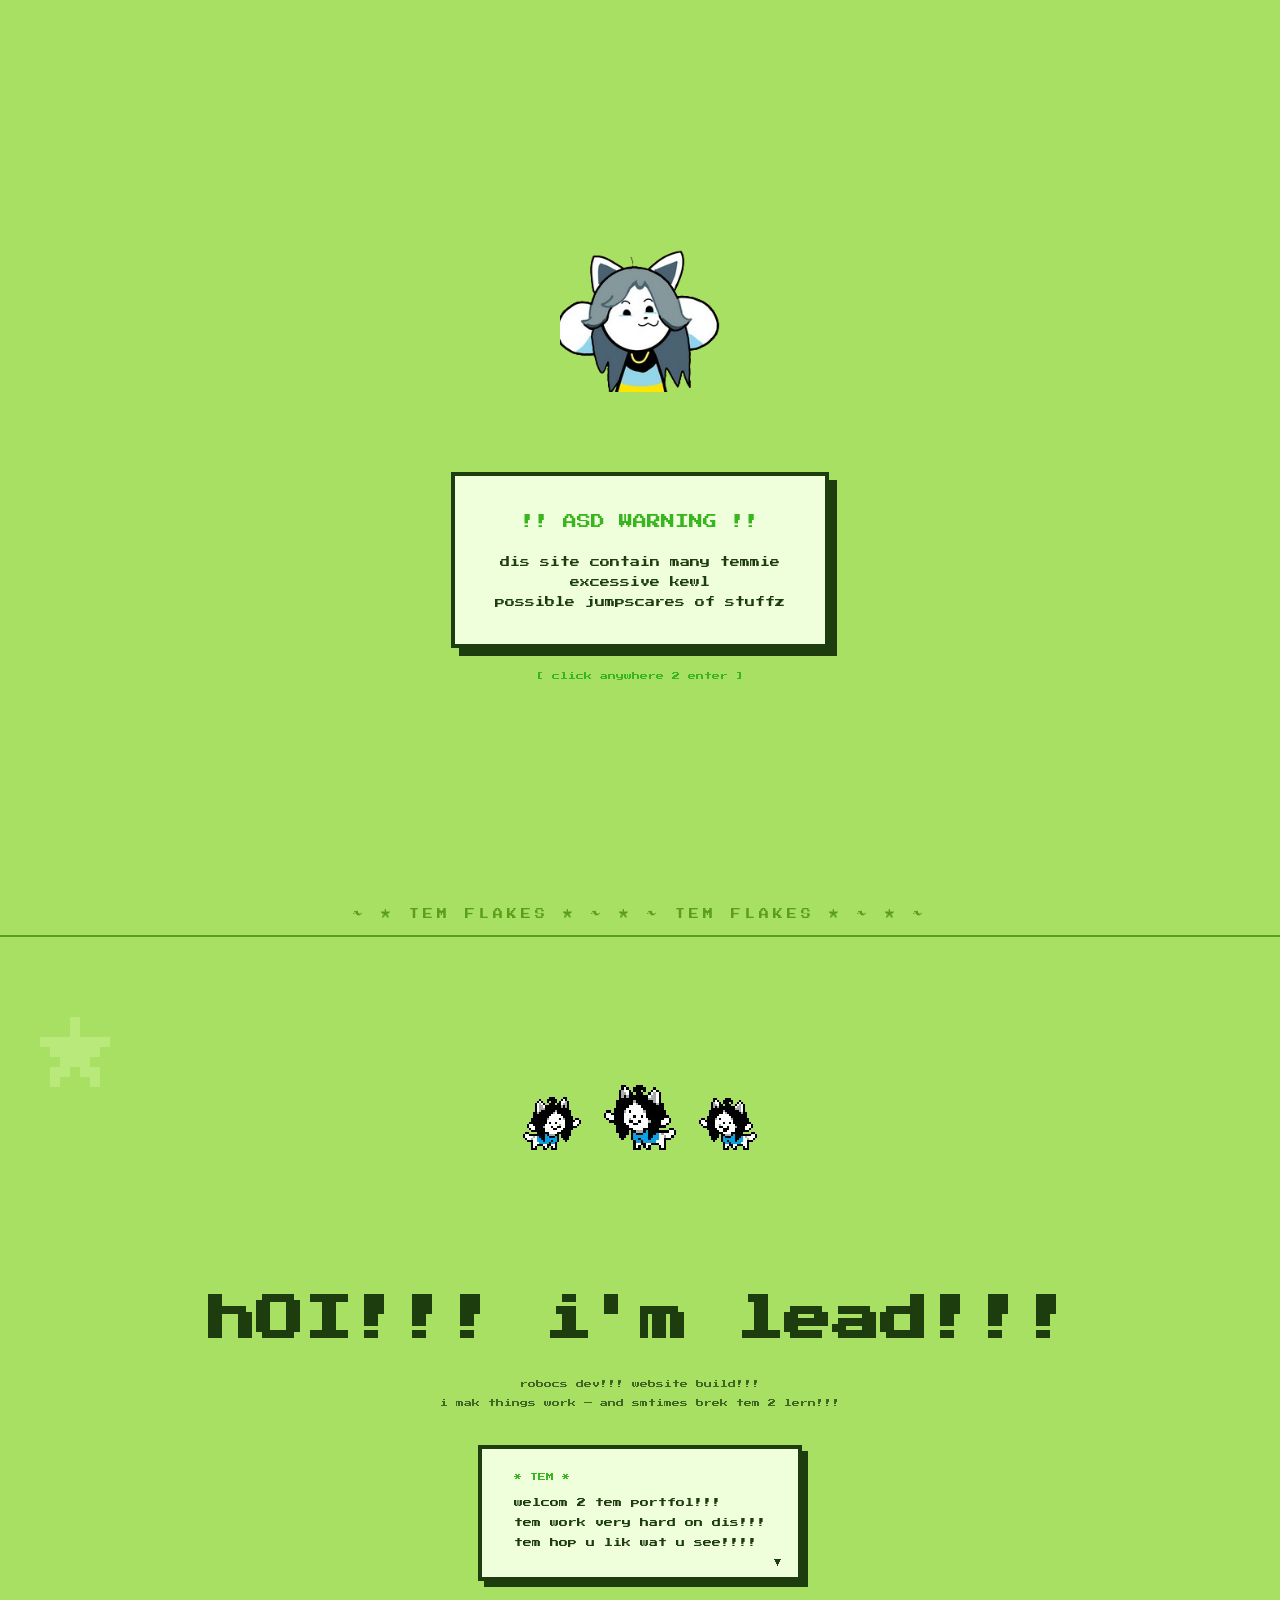
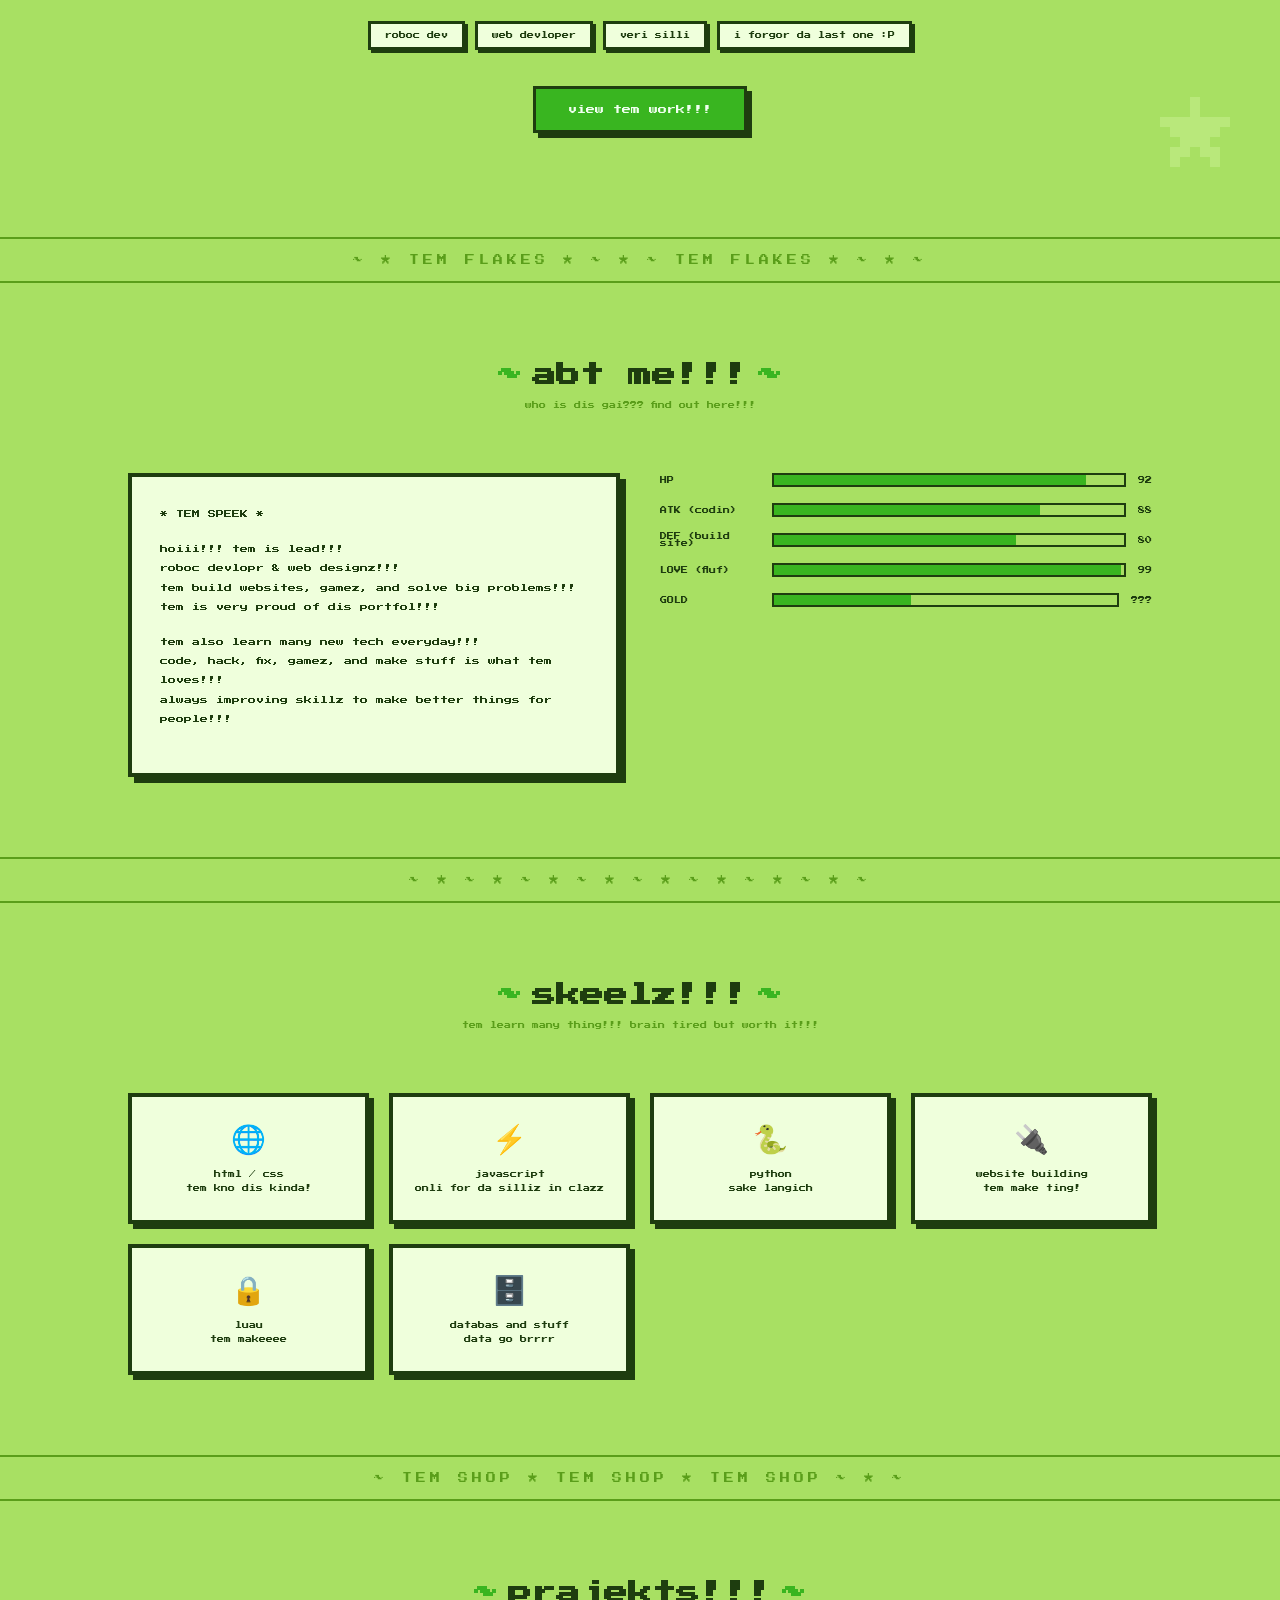
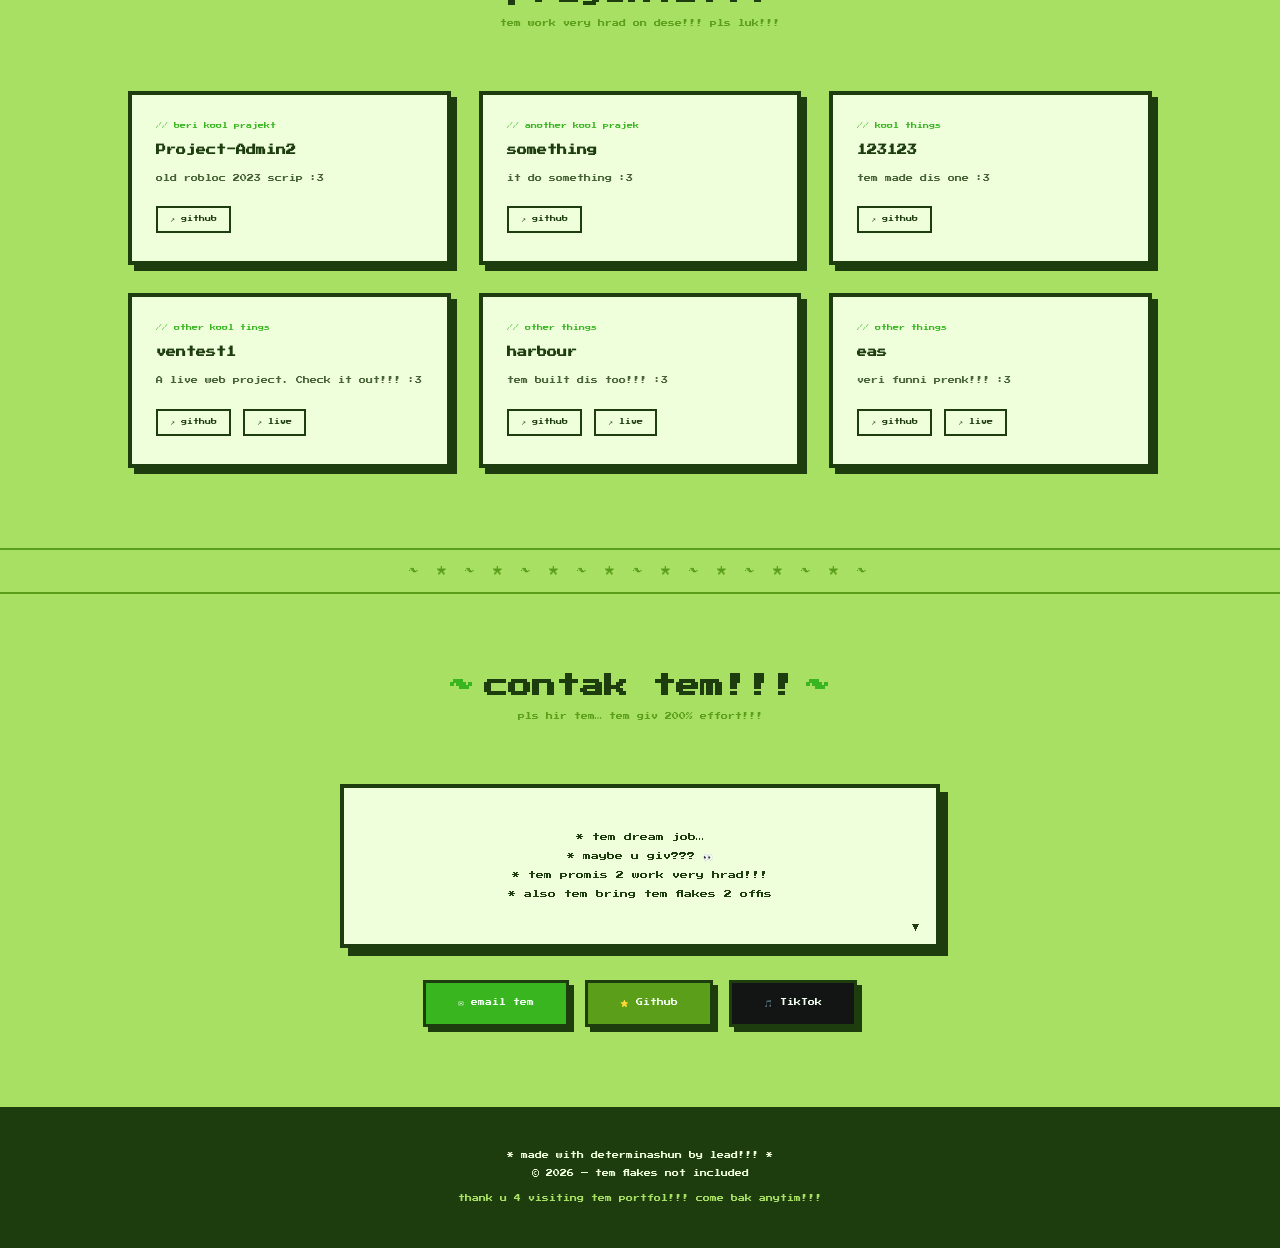
==== commit 09fcd0f2: "Update chingching.html" ====
--- a/chingching.html
+++ b/chingching.html
@@ -368,7 +368,7 @@
                     <span>88</span>
                 </div>
                 <div class="stat-row">
-                    <span class="stat-label">DEF (codin)</span>
+                    <span class="stat-label">DEF (build site)</span>
                     <div class="stat-bar-bg"><div class="stat-bar-fill" style="width:69%"></div></div>
                     <span>80</span>
                 </div>
